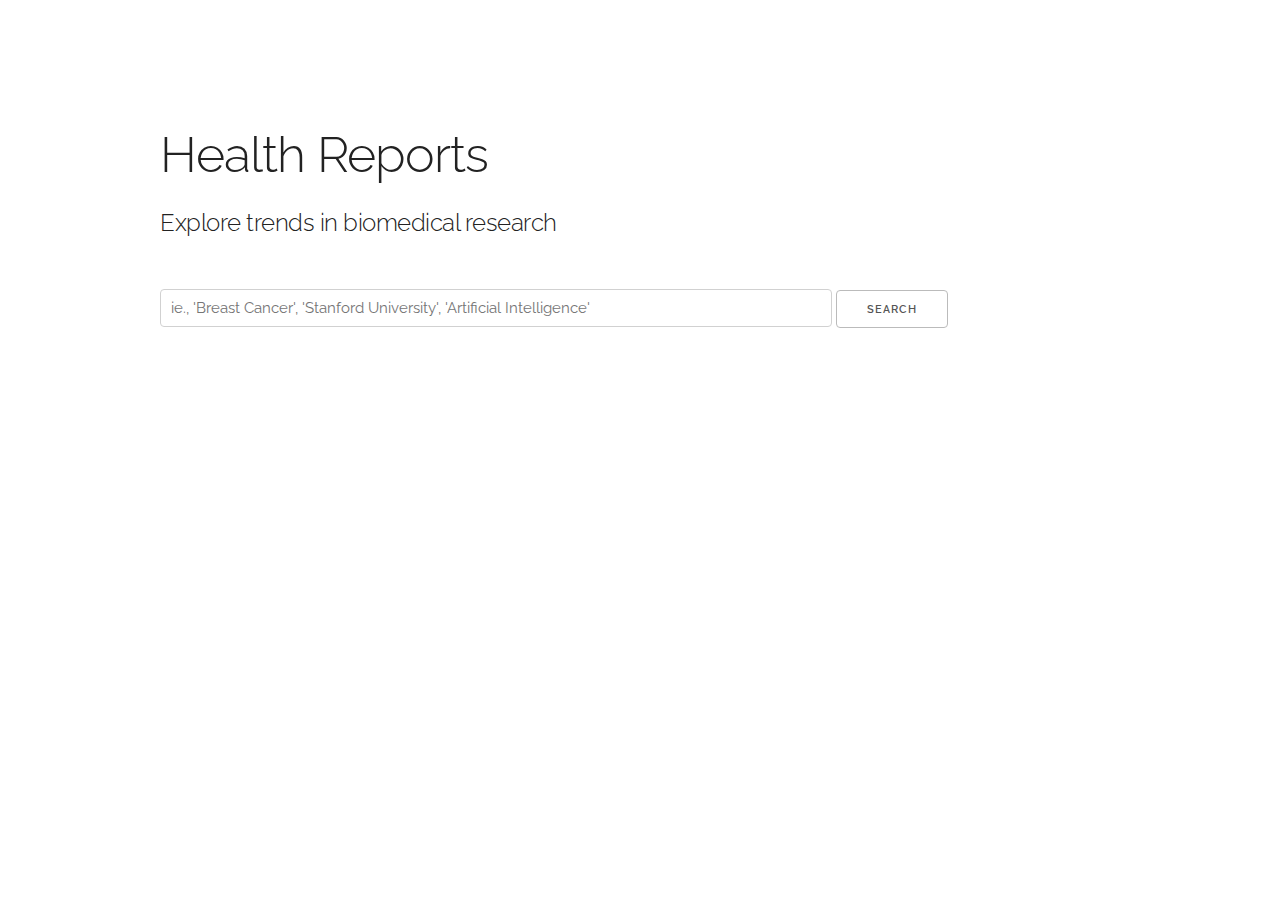
==== mvp/flask-app/templates/index.html @ 4b27daf0 "data analysis of whole database. Script 3" ====
<!-- Doc: http://getskeleton.com/ -->

<!DOCTYPE html>
<html lang="en">
<head>

  <!-- Basic Page Needs
  –––––––––––––––––––––––––––––––––––––––––––––––––– -->
  <meta charset="utf-8">
  <title>Science Reports Lab</title>
  <meta name="description" content="">
  <meta name="author" content="">

  <!-- Mobile Specific Metas
  –––––––––––––––––––––––––––––––––––––––––––––––––– -->
  <meta name="viewport" content="width=device-width, initial-scale=1">

  <!-- FONT
  –––––––––––––––––––––––––––––––––––––––––––––––––– -->
  <link href="//fonts.googleapis.com/css?family=Raleway:400,300,600" rel="stylesheet" type="text/css">

  <!-- CSS
  –––––––––––––––––––––––––––––––––––––––––––––––––– -->
  <link rel="stylesheet" href="../static/css/normalize.css">
  <link rel="stylesheet" href="../static/css/skeleton.css">
  <link rel="stylesheet" href="../static/css/main.css">

  <!-- Favicon
  –––––––––––––––––––––––––––––––––––––––––––––––––– -->
  <!-- <link rel="icon" type="image/png" href="images/favicon.png"> -->

</head>
<body>

  <!-- Primary Page Layout
  –––––––––––––––––––––––––––––––––––––––––––––––––– -->
  <div class="container">
    <div class="row">
      <div class="twelve columns u-center-abs" style="margin-top: 13%">
        <h1>Health Reports</h1>
        <h5>Explore trends in biomedical research</h5>
      <p style='margin-top: 5%; text-align: center'>
        <form action = "/result" method = "POST">
          <input type = "text" name = "Search" id = "search-input" placeholder= "ie., 'Breast Cancer', 'Stanford University', 'Artificial Intelligence'" />
          <input class="button" type="submit" value="search">
        </p>
      </form>
      </div>
    </div>
  </div>

<!-- End Document
  –––––––––––––––––––––––––––––––––––––––––––––––––– -->
</body>
</html>
---- mvp/flask-app/static/css/skeleton.css ----
/*
* Skeleton V2.0.4
* Copyright 2014, Dave Gamache
* www.getskeleton.com
* Free to use under the MIT license.
* http://www.opensource.org/licenses/mit-license.php
* 12/29/2014
*/


/* Table of contents
––––––––––––––––––––––––––––––––––––––––––––––––––
- Grid
- Base Styles
- Typography
- Links
- Buttons
- Forms
- Lists
- Code
- Tables
- Spacing
- Utilities
- Clearing
- Media Queries
*/


/* Grid
–––––––––––––––––––––––––––––––––––––––––––––––––– */
.container {
  position: relative;
  width: 100%;
  max-width: 960px;
  margin: 0 auto;
  padding: 0 20px;
  box-sizing: border-box; }
.column,
.columns {
  width: 100%;
  float: left;
  box-sizing: border-box; }

/* For devices larger than 400px */
@media (min-width: 400px) {
  .container {
    width: 85%;
    padding: 0; }
}

/* For devices larger than 550px */
@media (min-width: 550px) {
  .container {
    width: 80%; }
  .column,
  .columns {
    margin-left: 4%; }
  .column:first-child,
  .columns:first-child {
    margin-left: 0; }

  .one.column,
  .one.columns                    { width: 4.66666666667%; }
  .two.columns                    { width: 13.3333333333%; }
  .three.columns                  { width: 22%;            }
  .four.columns                   { width: 30.6666666667%; }
  .five.columns                   { width: 39.3333333333%; }
  .six.columns                    { width: 48%;            }
  .seven.columns                  { width: 56.6666666667%; }
  .eight.columns                  { width: 65.3333333333%; }
  .nine.columns                   { width: 74.0%;          }
  .ten.columns                    { width: 82.6666666667%; }
  .eleven.columns                 { width: 91.3333333333%; }
  .twelve.columns                 { width: 100%; margin-left: 0; }

  .one-third.column               { width: 30.6666666667%; }
  .two-thirds.column              { width: 65.3333333333%; }

  .one-half.column                { width: 48%; }

  /* Offsets */
  .offset-by-one.column,
  .offset-by-one.columns          { margin-left: 8.66666666667%; }
  .offset-by-two.column,
  .offset-by-two.columns          { margin-left: 17.3333333333%; }
  .offset-by-three.column,
  .offset-by-three.columns        { margin-left: 26%;            }
  .offset-by-four.column,
  .offset-by-four.columns         { margin-left: 34.6666666667%; }
  .offset-by-five.column,
  .offset-by-five.columns         { margin-left: 43.3333333333%; }
  .offset-by-six.column,
  .offset-by-six.columns          { margin-left: 52%;            }
  .offset-by-seven.column,
  .offset-by-seven.columns        { margin-left: 60.6666666667%; }
  .offset-by-eight.column,
  .offset-by-eight.columns        { margin-left: 69.3333333333%; }
  .offset-by-nine.column,
  .offset-by-nine.columns         { margin-left: 78.0%;          }
  .offset-by-ten.column,
  .offset-by-ten.columns          { margin-left: 86.6666666667%; }
  .offset-by-eleven.column,
  .offset-by-eleven.columns       { margin-left: 95.3333333333%; }

  .offset-by-one-third.column,
  .offset-by-one-third.columns    { margin-left: 34.6666666667%; }
  .offset-by-two-thirds.column,
  .offset-by-two-thirds.columns   { margin-left: 69.3333333333%; }

  .offset-by-one-half.column,
  .offset-by-one-half.columns     { margin-left: 52%; }

}


/* Base Styles
–––––––––––––––––––––––––––––––––––––––––––––––––– */
/* NOTE
html is set to 62.5% so that all the REM measurements throughout Skeleton
are based on 10px sizing. So basically 1.5rem = 15px :) */
html {
  font-size: 62.5%; }
body {
  font-size: 1.5em; /* currently ems cause chrome bug misinterpreting rems on body element */
  line-height: 1.6;
  font-weight: 400;
  font-family: "Raleway", "HelveticaNeue", "Helvetica Neue", Helvetica, Arial, sans-serif;
  color: #222; }


/* Typography
–––––––––––––––––––––––––––––––––––––––––––––––––– */
h1, h2, h3, h4, h5, h6 {
  margin-top: 0;
  margin-bottom: 2rem;
  font-weight: 300; }
h1 { font-size: 4.0rem; line-height: 1.2;  letter-spacing: -.1rem;}
h2 { font-size: 3.6rem; line-height: 1.25; letter-spacing: -.1rem; }
h3 { font-size: 3.0rem; line-height: 1.3;  letter-spacing: -.1rem; }
h4 { font-size: 2.4rem; line-height: 1.35; letter-spacing: -.08rem; }
h5 { font-size: 1.8rem; line-height: 1.5;  letter-spacing: -.05rem; }
h6 { font-size: 1.5rem; line-height: 1.6;  letter-spacing: 0; }

/* Larger than phablet */
@media (min-width: 550px) {
  h1 { font-size: 5.0rem; }
  h2 { font-size: 4.2rem; }
  h3 { font-size: 3.6rem; }
  h4 { font-size: 3.0rem; }
  h5 { font-size: 2.4rem; }
  h6 { font-size: 1.5rem; }
}

p {
  margin-top: 0; }


/* Links
–––––––––––––––––––––––––––––––––––––––––––––––––– */
a {
  color: #1EAEDB; }
a:hover {
  color: #0FA0CE; }


/* Buttons
–––––––––––––––––––––––––––––––––––––––––––––––––– */
.button,
button,
input[type="submit"],
input[type="reset"],
input[type="button"] {
  display: inline-block;
  height: 38px;
  padding: 0 30px;
  color: #555;
  text-align: center;
  font-size: 11px;
  font-weight: 600;
  line-height: 38px;
  letter-spacing: .1rem;
  text-transform: uppercase;
  text-decoration: none;
  white-space: nowrap;
  background-color: transparent;
  border-radius: 4px;
  border: 1px solid #bbb;
  cursor: pointer;
  box-sizing: border-box; }
.button:hover,
button:hover,
input[type="submit"]:hover,
input[type="reset"]:hover,
input[type="button"]:hover,
.button:focus,
button:focus,
input[type="submit"]:focus,
input[type="reset"]:focus,
input[type="button"]:focus {
  color: #333;
  border-color: #888;
  outline: 0; }
.button.button-primary,
button.button-primary,
input[type="submit"].button-primary,
input[type="reset"].button-primary,
input[type="button"].button-primary {
  color: #FFF;
  background-color: #33C3F0;
  border-color: #33C3F0; }
.button.button-primary:hover,
button.button-primary:hover,
input[type="submit"].button-primary:hover,
input[type="reset"].button-primary:hover,
input[type="button"].button-primary:hover,
.button.button-primary:focus,
button.button-primary:focus,
input[type="submit"].button-primary:focus,
input[type="reset"].button-primary:focus,
input[type="button"].button-primary:focus {
  color: #FFF;
  background-color: #1EAEDB;
  border-color: #1EAEDB; }


/* Forms
–––––––––––––––––––––––––––––––––––––––––––––––––– */
input[type="email"],
input[type="number"],
input[type="search"],
input[type="text"],
input[type="tel"],
input[type="url"],
input[type="password"],
textarea,
select {
  height: 38px;
  padding: 6px 10px; /* The 6px vertically centers text on FF, ignored by Webkit */
  background-color: #fff;
  border: 1px solid #D1D1D1;
  border-radius: 4px;
  box-shadow: none;
  box-sizing: border-box; }
/* Removes awkward default styles on some inputs for iOS */
input[type="email"],
input[type="number"],
input[type="search"],
input[type="text"],
input[type="tel"],
input[type="url"],
input[type="password"],
textarea {
  -webkit-appearance: none;
     -moz-appearance: none;
          appearance: none; }
textarea {
  min-height: 65px;
  padding-top: 6px;
  padding-bottom: 6px; }
input[type="email"]:focus,
input[type="number"]:focus,
input[type="search"]:focus,
input[type="text"]:focus,
input[type="tel"]:focus,
input[type="url"]:focus,
input[type="password"]:focus,
textarea:focus,
select:focus {
  border: 1px solid #33C3F0;
  outline: 0; }
label,
legend {
  display: block;
  margin-bottom: .5rem;
  font-weight: 600; }
fieldset {
  padding: 0;
  border-width: 0; }
input[type="checkbox"],
input[type="radio"] {
  display: inline; }
label > .label-body {
  display: inline-block;
  margin-left: .5rem;
  font-weight: normal; }


/* Lists
–––––––––––––––––––––––––––––––––––––––––––––––––– */
ul {
  list-style: circle inside; }
ol {
  list-style: decimal inside; }
ol, ul {
  padding-left: 0;
  margin-top: 0; }
ul ul,
ul ol,
ol ol,
ol ul {
  margin: 1.5rem 0 1.5rem 3rem;
  font-size: 90%; }
li {
  margin-bottom: 1rem; }


/* Code
–––––––––––––––––––––––––––––––––––––––––––––––––– */
code {
  padding: .2rem .5rem;
  margin: 0 .2rem;
  font-size: 90%;
  white-space: nowrap;
  background: #F1F1F1;
  border: 1px solid #E1E1E1;
  border-radius: 4px; }
pre > code {
  display: block;
  padding: 1rem 1.5rem;
  white-space: pre; }


/* Tables
–––––––––––––––––––––––––––––––––––––––––––––––––– */
th,
td {
  padding: 12px 15px;
  text-align: left;
  border-bottom: 1px solid #E1E1E1; }
th:first-child,
td:first-child {
  padding-left: 0; }
th:last-child,
td:last-child {
  padding-right: 0; }


/* Spacing
–––––––––––––––––––––––––––––––––––––––––––––––––– */
button,
.button {
  margin-bottom: 1rem; }
input,
textarea,
select,
fieldset {
  margin-bottom: 1.5rem; }
pre,
blockquote,
dl,
figure,
table,
p,
ul,
ol,
form {
  margin-bottom: 2.5rem; }


/* Utilities
–––––––––––––––––––––––––––––––––––––––––––––––––– */
.u-full-width {
  width: 100%;
  box-sizing: border-box; }
.u-max-full-width {
  max-width: 100%;
  box-sizing: border-box; }
.u-pull-right {
  float: right; }
.u-pull-left {
  float: left; }


/* Misc
–––––––––––––––––––––––––––––––––––––––––––––––––– */
hr {
  margin-top: 3rem;
  margin-bottom: 3.5rem;
  border-width: 0;
  border-top: 1px solid #E1E1E1; }


/* Clearing
–––––––––––––––––––––––––––––––––––––––––––––––––– */

/* Self Clearing Goodness */
.container:after,
.row:after,
.u-cf {
  content: "";
  display: table;
  clear: both; }


/* Media Queries
–––––––––––––––––––––––––––––––––––––––––––––––––– */
/*
Note: The best way to structure the use of media queries is to create the queries
near the relevant code. For example, if you wanted to change the styles for buttons
on small devices, paste the mobile query code up in the buttons section and style it
there.
*/


/* Larger than mobile */
@media (min-width: 400px) {}

/* Larger than phablet (also point when grid becomes active) */
@media (min-width: 550px) {}

/* Larger than tablet */
@media (min-width: 750px) {}

/* Larger than desktop */
@media (min-width: 1000px) {}

/* Larger than Desktop HD */
@media (min-width: 1200px) {}
---- mvp/flask-app/static/css/main.css ----
input[type="text"] {
	width:70%;
}

.svg {
	margin: 0;
}

.x.axis {
  color: #999;
  font-size: 12px;
}

g.tick line {
  color: #fff;
}

path.domain {
  display: none;
}

.tooltip {
  position: absolute;
  text-align: center;
  padding: 10px;
  margin-top: -20px;
  font: 11px sans-serif;
  background: #eee;
  border: 1px solid #ddd;
  pointer-events: none;
  opacity: 0.2;
  font-weight: bold;
  color: #000;
}
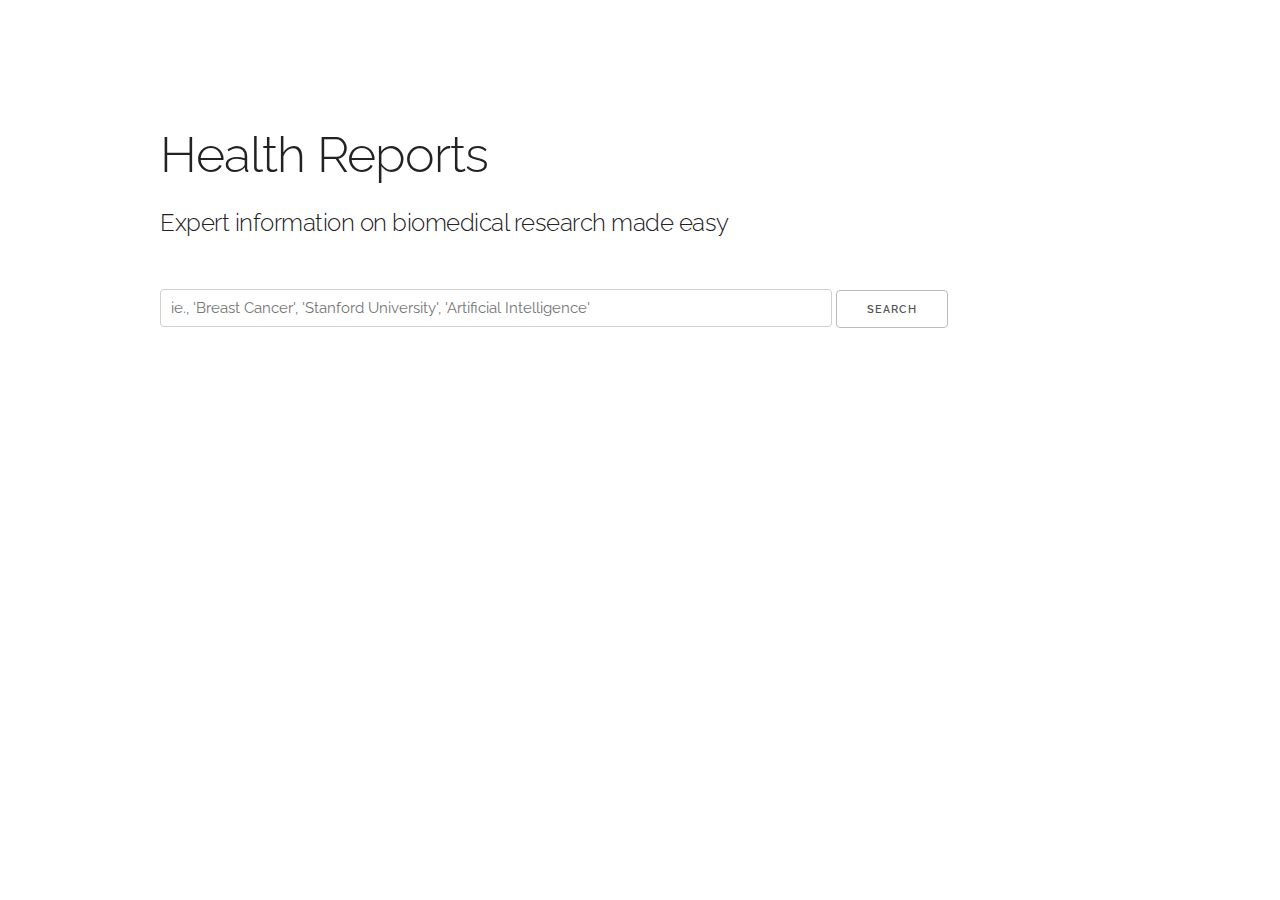
==== commit 72d3af31: "reformatting data in back-end to add recruiting label" ====
--- a/mvp/flask-app/templates/index.html
+++ b/mvp/flask-app/templates/index.html
@@ -37,8 +37,8 @@
   <div class="container">
     <div class="row">
       <div class="twelve columns u-center-abs" style="margin-top: 13%">
-        <h1>Health Reports</h1>
-        <h5>Explore trends in biomedical research</h5>
+        <strong><h1>Health Reports</h1></strong>
+        <h5>Expert information on biomedical research made easy</h5>
       <p style='margin-top: 5%; text-align: center'>
         <form action = "/result" method = "POST">
           <input type = "text" name = "Search" id = "search-input" placeholder= "ie., 'Breast Cancer', 'Stanford University', 'Artificial Intelligence'" />
--- a/mvp/flask-app/static/css/main.css
+++ b/mvp/flask-app/static/css/main.css
@@ -1,3 +1,7 @@
+
+h1 {
+  weight: 800;
+}
 
 input[type="text"] {
 	width:70%;
@@ -32,4 +36,4 @@
   opacity: 0.2;
   font-weight: bold;
   color: #000;
-}+}
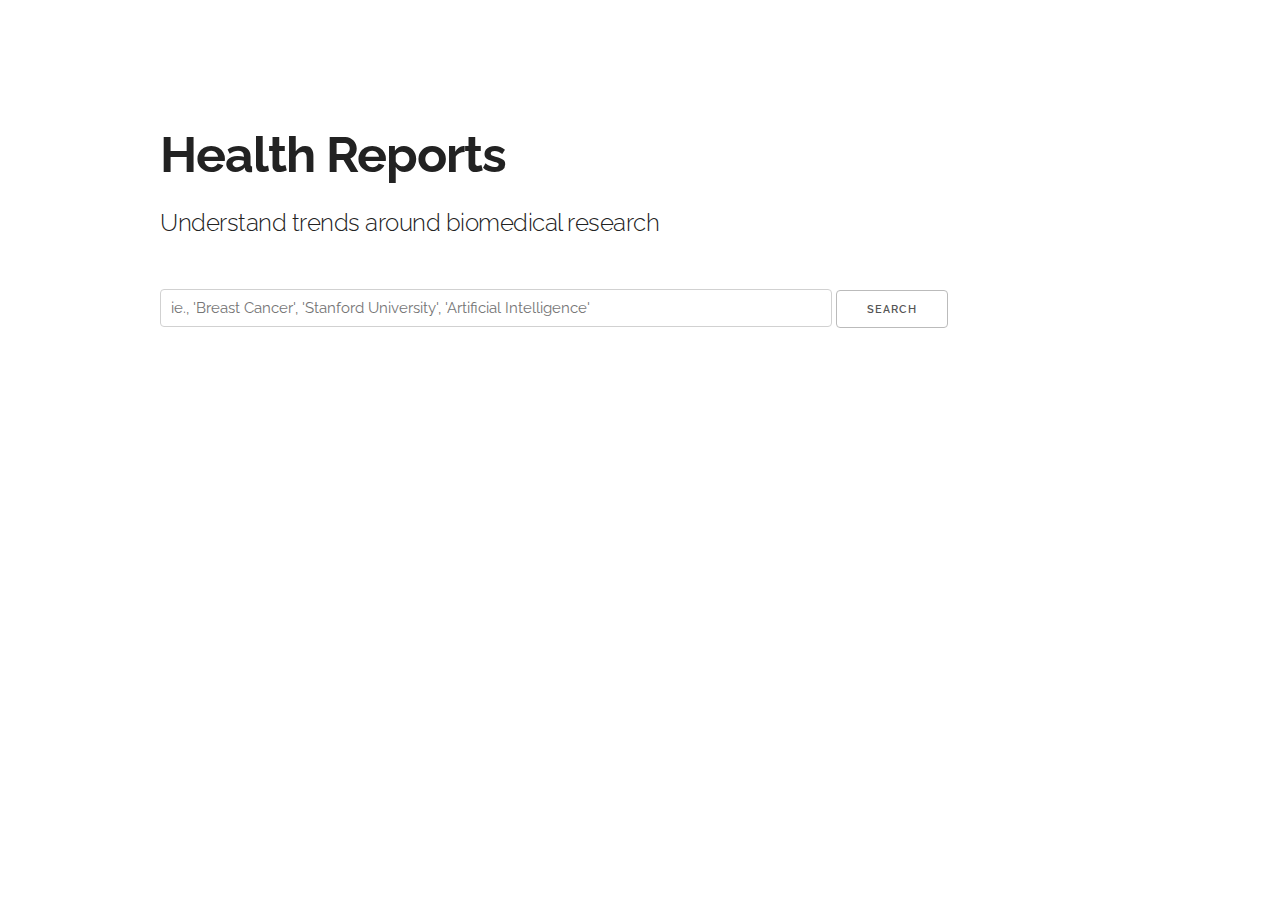
==== commit 323539ee: "creating function to update data" ====
--- a/mvp/flask-app/templates/index.html
+++ b/mvp/flask-app/templates/index.html
@@ -37,8 +37,8 @@
   <div class="container">
     <div class="row">
       <div class="twelve columns u-center-abs" style="margin-top: 13%">
-        <strong><h1>Health Reports</h1></strong>
-        <h5>Expert information on biomedical research made easy</h5>
+        <h1><strong>Health Reports</strong></h1>
+        <h5>Understand trends around biomedical research</h5>
       <p style='margin-top: 5%; text-align: center'>
         <form action = "/result" method = "POST">
           <input type = "text" name = "Search" id = "search-input" placeholder= "ie., 'Breast Cancer', 'Stanford University', 'Artificial Intelligence'" />
@@ -52,4 +52,13 @@
 <!-- End Document
   –––––––––––––––––––––––––––––––––––––––––––––––––– -->
 </body>
+
+<script>
+
+    // Default data
+    const default = ({{default | safe}});
+    
+    
+</script>
+
 </html>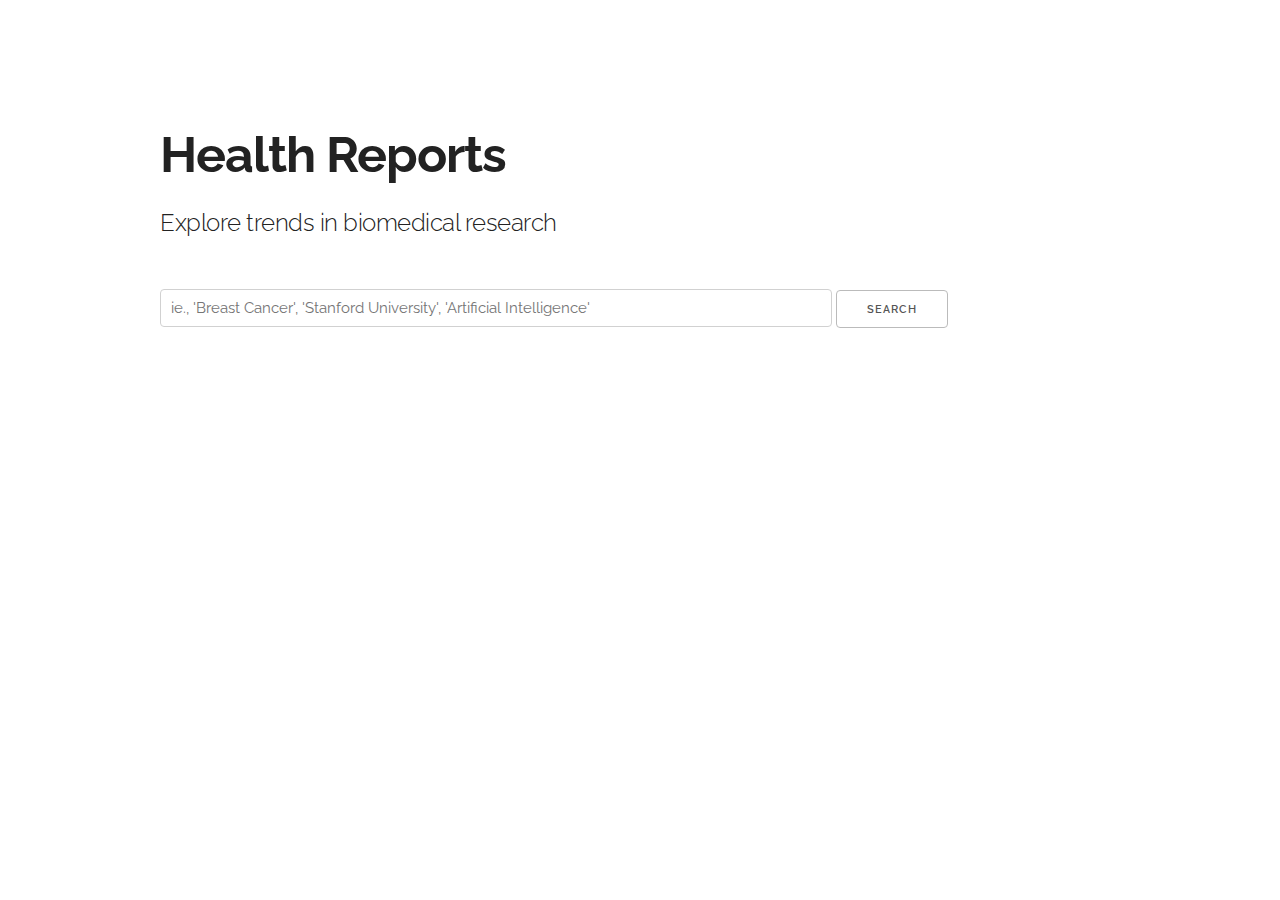
==== commit 688f9139: "added functionality to filter data by recruiting status, redraw charts" ====
--- a/mvp/flask-app/templates/index.html
+++ b/mvp/flask-app/templates/index.html
@@ -38,7 +38,7 @@
     <div class="row">
       <div class="twelve columns u-center-abs" style="margin-top: 13%">
         <h1><strong>Health Reports</strong></h1>
-        <h5>Understand trends around biomedical research</h5>
+        <h5>Explore trends in biomedical research</h5>
       <p style='margin-top: 5%; text-align: center'>
         <form action = "/result" method = "POST">
           <input type = "text" name = "Search" id = "search-input" placeholder= "ie., 'Breast Cancer', 'Stanford University', 'Artificial Intelligence'" />
@@ -53,12 +53,4 @@
   –––––––––––––––––––––––––––––––––––––––––––––––––– -->
 </body>
 
-<script>
-
-    // Default data
-    const default = ({{default | safe}});
-    
-    
-</script>
-
 </html>--- a/mvp/flask-app/static/css/main.css
+++ b/mvp/flask-app/static/css/main.css
@@ -7,6 +7,10 @@
 	width:70%;
 }
 
+p.intro {
+  font-size: 1.2em;
+}
+
 .svg {
 	margin: 0;
 }
@@ -14,6 +18,11 @@
 .x.axis {
   color: #999;
   font-size: 12px;
+  border-bottom: 1px solid #999;
+}
+
+g.x.axis line {
+  border: 1px solid #000;
 }
 
 g.tick line {
@@ -37,3 +46,9 @@
   font-weight: bold;
   color: #000;
 }
+
+.search_term {
+  text-decoration: none;
+  display: inline-block;
+  border-bottom:1px dashed gray;
+}
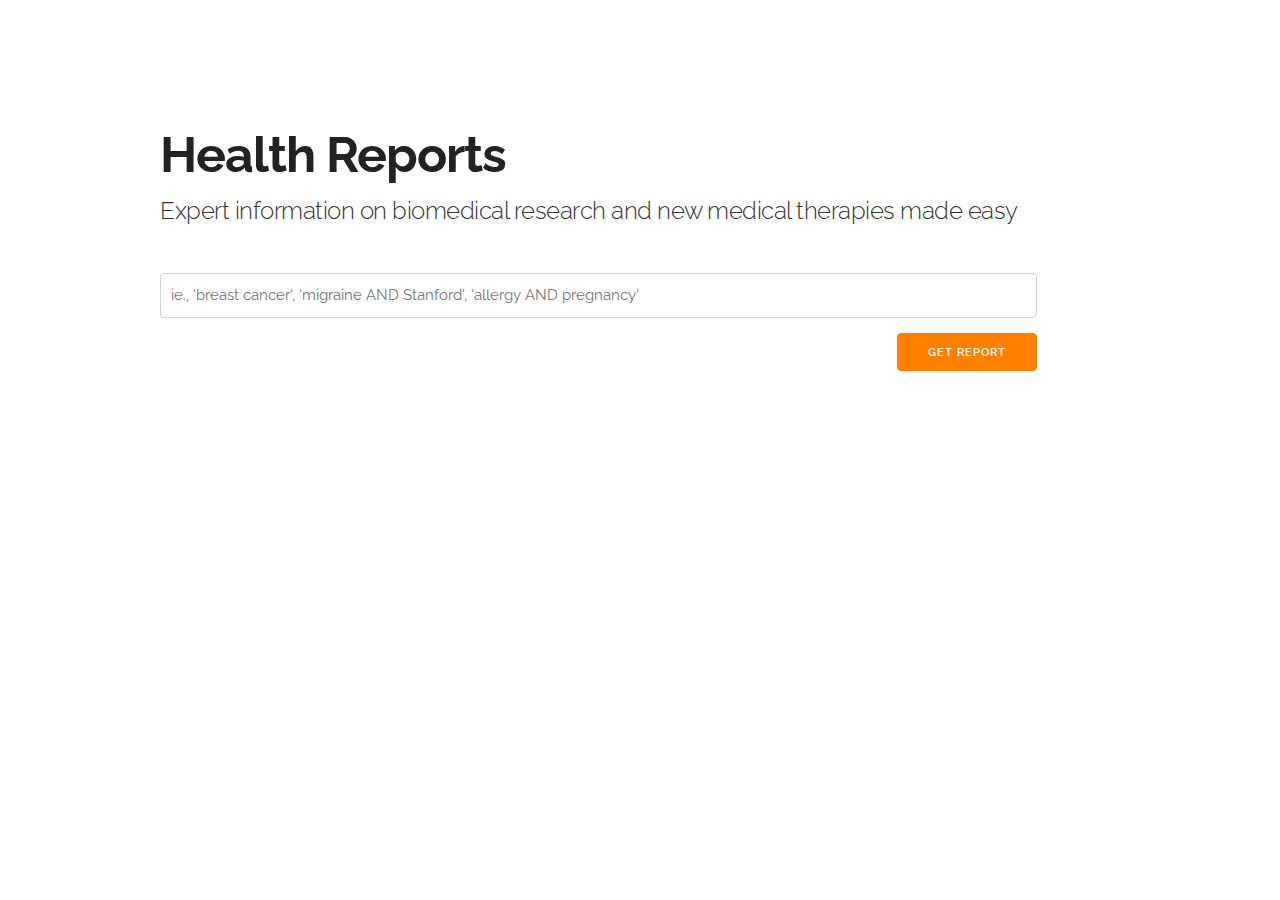
==== commit c009d5fe: "styles for search report, buttons" ====
--- a/mvp/flask-app/templates/index.html
+++ b/mvp/flask-app/templates/index.html
@@ -7,7 +7,7 @@
   <!-- Basic Page Needs
   –––––––––––––––––––––––––––––––––––––––––––––––––– -->
   <meta charset="utf-8">
-  <title>Science Reports Lab</title>
+  <title>Health Reports</title>
   <meta name="description" content="">
   <meta name="author" content="">
 
@@ -36,13 +36,13 @@
   –––––––––––––––––––––––––––––––––––––––––––––––––– -->
   <div class="container">
     <div class="row">
-      <div class="twelve columns u-center-abs" style="margin-top: 13%">
+      <div class="eleven columns u-center-abs" style="margin-top: 13%">
         <h1><strong>Health Reports</strong></h1>
-        <h5>Explore trends in biomedical research</h5>
+        <h5 class='description'>Expert information on biomedical research and new medical therapies made easy</h5>
       <p style='margin-top: 5%; text-align: center'>
         <form action = "/result" method = "POST">
-          <input type = "text" name = "Search" id = "search-input" placeholder= "ie., 'Breast Cancer', 'Stanford University', 'Artificial Intelligence'" />
-          <input class="button" type="submit" value="search">
+          <input class="u-full-width" type = "text" name = "Search" id = "search-input" placeholder= "ie., 'breast cancer', 'migraine AND Stanford', 'allergy AND pregnancy'" />
+          <input class="button button-primary u-pull-right" type="submit" value="Get Report">
         </p>
       </form>
       </div>
--- a/mvp/flask-app/static/css/main.css
+++ b/mvp/flask-app/static/css/main.css
@@ -3,8 +3,21 @@
   weight: 800;
 }
 
+h5.description {
+  margin-top: -0.5em;
+  color: #333;
+
+}
+
 input[type="text"] {
-	width:70%;
+	min-width:70%;
+  font-size: 1em;
+  color: #000;
+  font-weight: 800: 
+}
+
+input#search-input {
+  height: 3em;
 }
 
 p.intro {
@@ -33,6 +46,11 @@
   display: none;
 }
 
+input.button.button-primary {
+  background-color: #FF7F00;
+  border-color: #FF7F00;
+}
+
 .tooltip {
   position: absolute;
   text-align: center;
@@ -50,5 +68,15 @@
 .search_term {
   text-decoration: none;
   display: inline-block;
-  border-bottom:1px dashed gray;
+  color: #FF7F00;
+  padding: 3px;
+  /*border-bottom:1px solid #9f9f9f;*/
 }
+
+span.label-body {
+  margin-left: 0.3em;
+  margin-right: 0.7em;
+
+}
+
+
